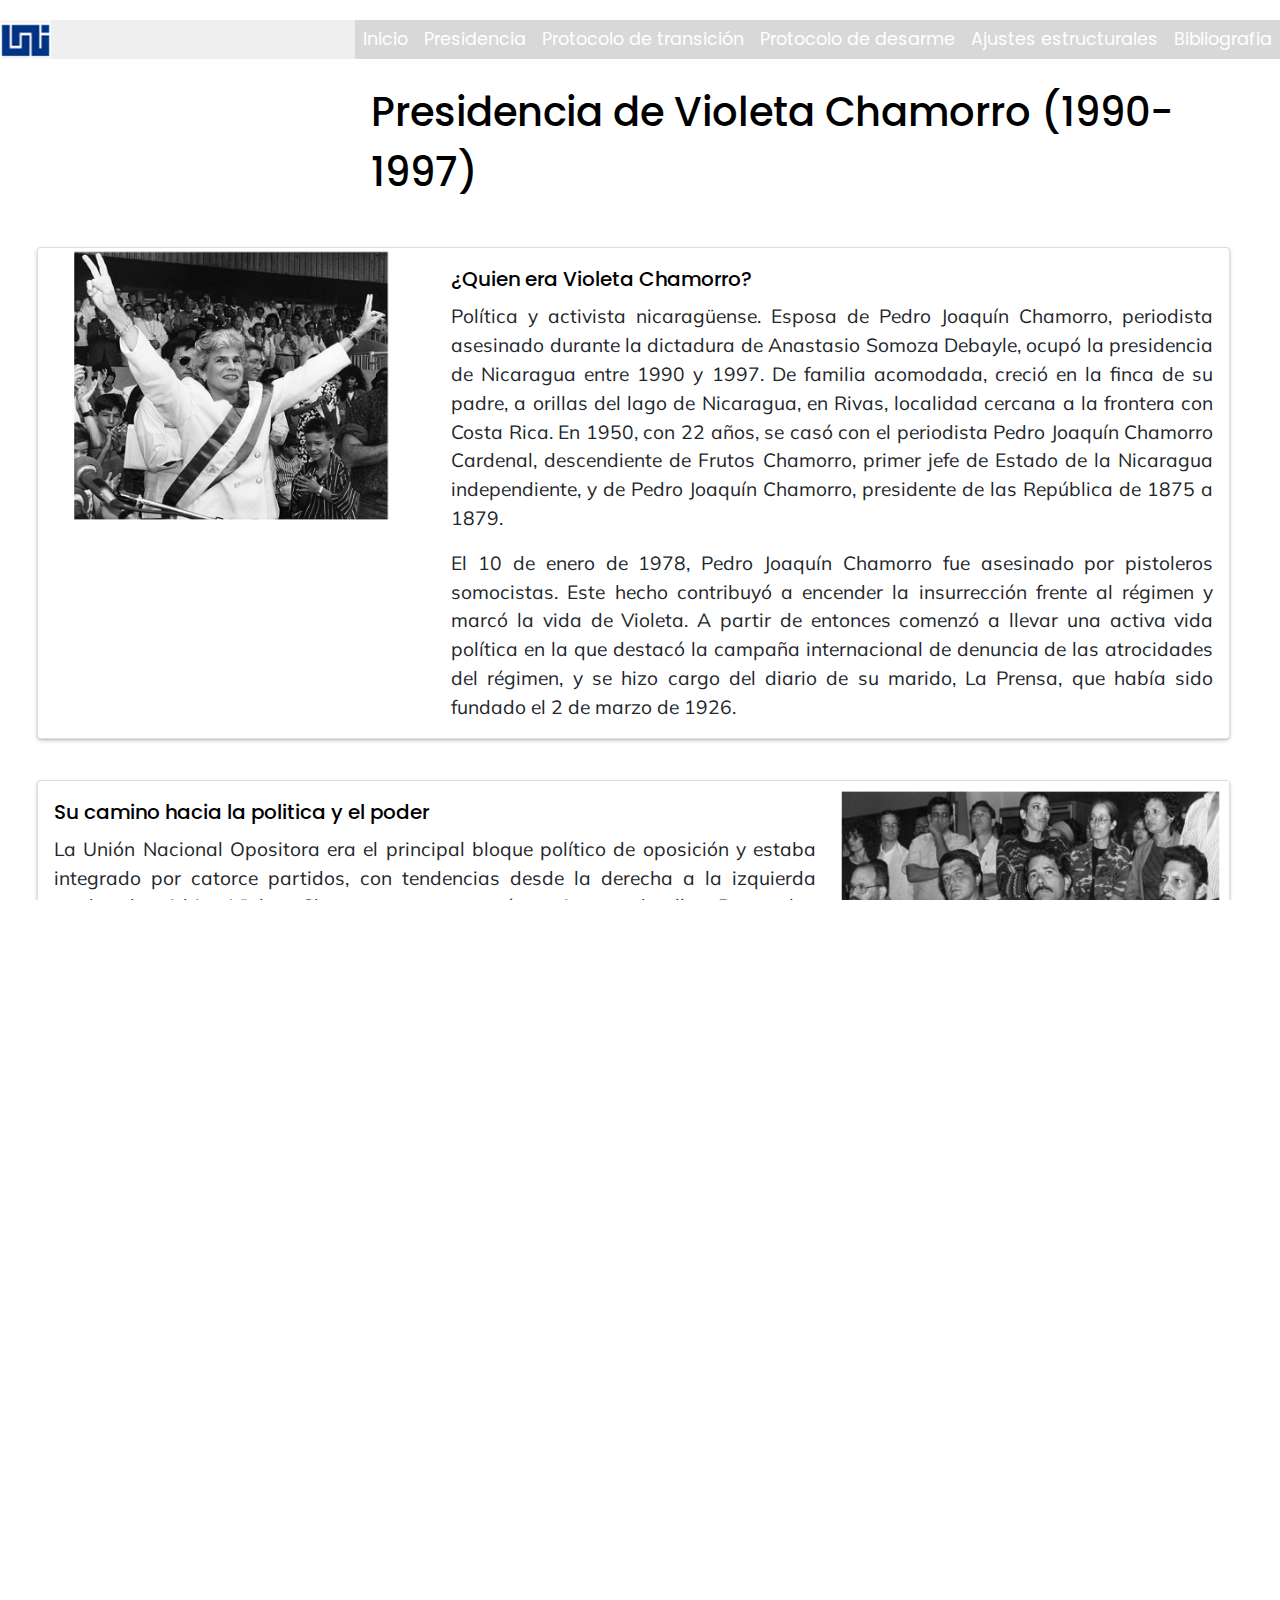
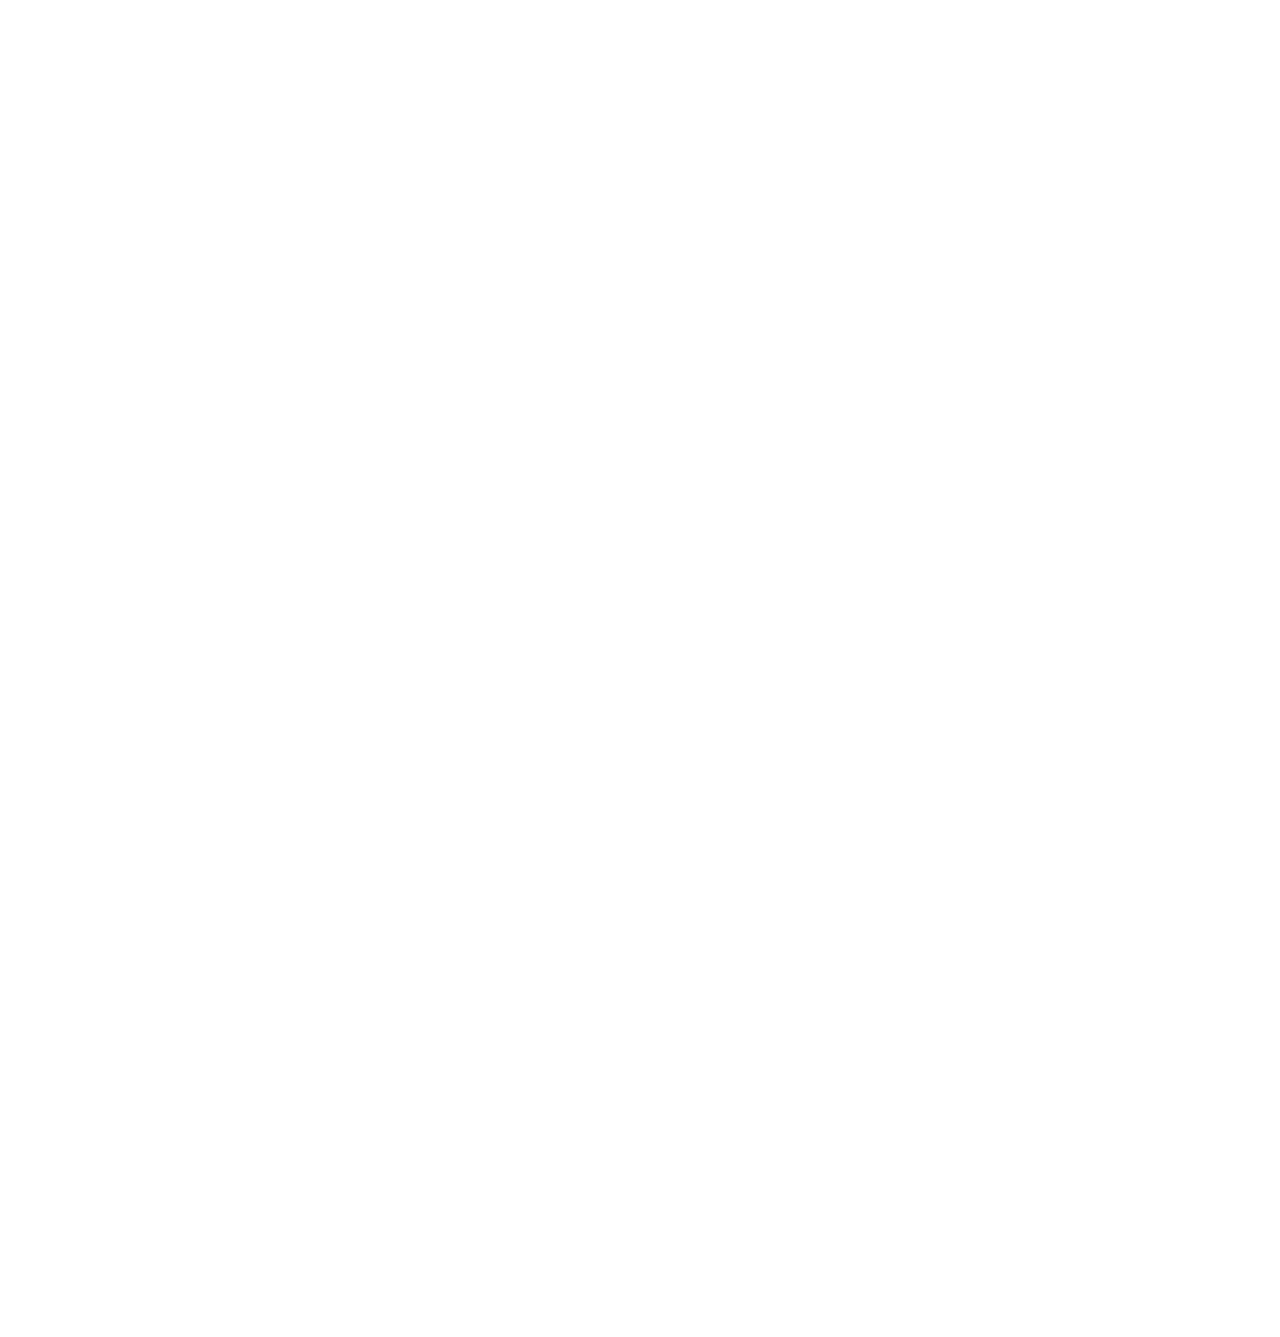
==== Seccion2.html @ 020cbe93 "PrimerCommit" ====
<!DOCTYPE html>
<html lang="en">

<head>
    <meta charset="UTF-8">
    <meta http-equiv="X-UA-Compatible" content="IE=edge">
    <meta name="viewport" content="width=device-width, initial-scale=1.0">
    <!-- Bootstrap -->
    <!-- CSS only -->
    <title>Historia Nicaragua</title>
    <link rel="icon" type="image/x-icon" href="assets/images/icon/favicon.png">
    <!-- bootstrap css -->
    <link rel="stylesheet" href="css/bootstrap.min.css">
    <!-- fontawesome css -->
    <link rel="stylesheet" href="css/fontawesome/css/all.min.css">
    <!-- custom css -->
    <link rel="stylesheet" href="css/style.css">
    <link rel="stylesheet" href="estilos.css">
    <link rel="stylesheet" href="https://cdnjs.cloudflare.com/ajax/libs/animate.css/4.1.1/animate.min.css" />

</head>

<body>

    <!-- <div id="preloder" class="my-bg layer-a z-n1-a">
        <svg viewBox="0 0 24 24" fill="none" xmlns="http://www.w3.org/2000/svg">
            <g fill="#242424">
                <circle cx="4" cy="12" r="2" />
                <circle cx="12" cy="12" r="2" />
                <circle cx="20" cy="12" r="2" />
            </g>
        </svg>
    </div> -->

    <header class="navbar navbar-expand-lg ">
        <div class="container-xxl px-lg-0">
            <!--<a class="fw-bold h4 mb-0" href="#">PhotoWorld</a>-->
            <img class="LogoUni" src="assets/images/slider/LogoPrueba.png" alt="" style="width: 4%;">
            <button class="navbar-toggler shadow-none" type="button" data-bs-toggle="collapse" data-bs-target="#bsnav"
                aria-controls="bsnav" aria-expanded="false" aria-label="Toggle navigation">
                <i class="fas fa-ellipsis-h h1 m-0"></i>
                <!--  <i class="fas fa-bars h1 m-0"></i> -->
            </button>
            <div class="collapse navbar-collapse" id="bsnav">
                <ul class="navbar-nav ms-auto mb-2 mb-lg-0">
                    <li class="nav-item">
                        <a class="nav-link" href="index.html">Inicio</a>
                    </li>
                    <li class="nav-item">
                        <a class="nav-link" href="Seccion2.html">Presidencia</a>
                    </li>
                    <li class="nav-item">
                        <a class="nav-link" href="Seccion3.html">Protocolo de transición</a>
                    </li>
                    <li class="nav-item">
                        <a class="nav-link" href="Seccion4.html">Protocolo de desarme</a>
                    </li>
                    <li class="nav-item">
                        <a class="nav-link" href="Seccion5.html">Ajustes estructurales</a>
                    </li>
                    <li class="nav-item">
                        <a class="nav-link" href="Seccion6.html">Bibliografia</a>
                    </li>
                    <!--<li class="nav-item bg-main contact-us-btn">
                <a class="nav-link text-light" href="#">Contact us</a>
              </li>-->

                </ul>

            </div>
        </div>
    </header>

    <main>
        <div class="container-fluid TTitulo">
            <h1 class="animate__animated animate__backInDown">Presidencia de Violeta Chamorro (1990-1997)</h1>
        </div>
        <div class="container-fluid ">

            <div class="row">
                <div class="col-12">
                    <div class="card mb-3 Info1 animate__animated animate__bounceInLeft" style="max-width: 95%;"  >
                        <div class="row g-0">
                            <div class="col-md-4">
                                <img src="./assets/images/slider/VioletaBiografia.png" class="img-fluid rounded-start"
                                    alt="...">
                            </div>
                            <div class="col-md-8">
                                <div class="card-body">
                                    <h5 class="card-title">¿Quien era Violeta Chamorro?</h5>
                                    <p class="card-text" style="text-align:justify ; font-size: larger;">Política y
                                        activista nicaragüense.
                                        Esposa de Pedro Joaquín
                                        Chamorro, periodista asesinado durante la dictadura de Anastasio Somoza Debayle,
                                        ocupó la presidencia de Nicaragua entre 1990 y 1997. De familia acomodada,
                                        creció en
                                        la finca de su padre, a orillas del lago de Nicaragua, en Rivas, localidad
                                        cercana a
                                        la frontera con Costa Rica. En 1950, con 22 años, se casó con el periodista
                                        Pedro
                                        Joaquín Chamorro Cardenal, descendiente de Frutos Chamorro, primer jefe de
                                        Estado de
                                        la Nicaragua independiente, y de Pedro Joaquín Chamorro, presidente de las
                                        República
                                        de 1875 a 1879.
                                    </p>
                                    <p class=" card-text" style="text-align:justify ; font-size: larger;">El 10 de enero
                                        de
                                        1978, Pedro
                                        Joaquín Chamorro fue asesinado por
                                        pistoleros somocistas. Este hecho contribuyó a encender la insurrección frente
                                        al
                                        régimen y marcó la vida de Violeta. A partir de entonces comenzó a llevar una
                                        activa
                                        vida política en la que destacó la campaña internacional de denuncia de las
                                        atrocidades del régimen, y se hizo cargo del diario de su marido, La Prensa, que
                                        había sido fundado el 2 de marzo de 1926.
                                    </p>
                                </div>
                            </div>
                        </div>
                    </div>
                </div>
            </div>

            <div class="row">
                <div class="col-12">
                    <div class="card mb-3 Info1 animate__animated animate__bounceInRight" style="max-width: 95%;">
                        <div class="row g-0">

                            <div class="col-md-8">
                                <div class="card-body">
                                    <h5 class="card-title">Su camino hacia la politica y el poder</h5>
                                    <p class="card-text" style="text-align:justify ; font-size: larger;">
                                        La Unión Nacional Opositora era el principal bloque político de oposición y
                                        estaba
                                        integrado por catorce partidos, con tendencias desde la derecha a la izquierda
                                        moderada, si bien Violeta Chamorro no pertenecía a ninguno de ellos. Pese a las
                                        críticas sobre su escasa formación política y su débil estado de salud (sufría
                                        osteoporosis), fue elegida por ser la mejor opción para derrotar a los
                                        sandinistas,
                                        además de contar con el explícito apoyo de los Estados Unidos, la Iglesia y los
                                        presidentes de los estados vecinos.
                                    </p>

                                </div>
                            </div>

                            <div class="col-md-4">
                                <img src="./assets/images/slider/Opositores.png" class="img-fluid rounded-start"
                                    alt="...">
                            </div>
                        </div>
                    </div>
                </div>
            </div>

            <div class="row">
                <div class="col-12">
                    <div class="card mb-3 Info1 animate__animated animate__bounceInLeft" style="max-width: 95%;">
                        <div class="row g-0">
                            <div class="col-md-4">
                                <img src="./assets/images/slider/Pronostico.png" class="img-fluid rounded-start"
                                    alt="...">
                            </div>
                            <div class="col-md-8">
                                <div class="card-body">
                                    <h5 class="card-title">Su camino hacia la politica y el poder</h5>
                                    <p class="card-text" style="text-align:justify ; font-size: larger;">
                                        En las elecciones del 25 de febrero de 1990, y en contra de los pronósticos
                                        ofrecidos por las encuestas, la UNO venció con el 54,7 por ciento de los
                                        sufragios,
                                        mientras que el Frente Sandinista de Liberación consiguió el 40,8 por ciento de
                                        los
                                        votos. En la Asamblea Nacional, la UNO obtuvo 51 escaños frente a los 39 de los
                                        sandinistas. Daniel Ortega admitió su derrota y se declaró dispuesto a colaborar
                                        en
                                        la tarea de sacar a su país de la grave crisis económica que atravesaba. A los
                                        pocos
                                        días de su victoria, Violeta Chamorro reclamó al Frente Sandinista la entrega de
                                        las
                                        armas.
                                    </p>
                                    <p class=" card-text" style="text-align:justify ; font-size: larger;">Por su parte,
                                        Daniel Ortega afirmó
                                        que para hacerlo debería desmantelarse primero la Contra nicaragüense. El 19 de
                                        abril de 1990, tras largas negociaciones, los representantes del Frente
                                        Sandinista y
                                        de la Contra firmaron el acuerdo de paz por el que se ponía fin a ocho años de
                                        guerra civil. Oficialmente, el conflicto había causado la muerte de treinta mil
                                        nicaragüenses.
                                    </p>
                                </div>
                            </div>
                        </div>
                    </div>
                </div>
            </div>

            <div class="row">
                <div class="col-12">
                    <div class="card mb-3 Info1 animate__animated animate__bounceInRight" style="max-width: 95%;">
                        <div class="row g-0">

                            <div class="col-md-8">
                                <div class="card-body">
                                    <h5 class="card-title">Llegada al Poder</h5>
                                    <p class="card-text" style="text-align:justify ; font-size: medium;">
                                        Tras tomar posesión el 25 de abril en presencia de una decena de jefes de
                                        Estado, la
                                        más urgente tarea que Chamorro se planteó fue conseguir el definitivo cese de
                                        hostilidades de la Contra, que había anunciado un alto el fuego el 19 de abril y
                                        que, efectivamente, completó su desarme el 15 de junio, poniendo fin así a una
                                        guerra civil de diez años con un balance de 45.000 muertos, por citar sólo el
                                        dato
                                        más dramático de una contienda muy destructiva.
                                    </p>

                                    <p class="card-text" style="text-align:justify ; font-size: medium;">
                                        En su discurso anunció que asumía, además de la presidencia de la nación, la
                                        cartera
                                        de Defensa, y que mantenía al general Humberto Ortega, hermano del anterior
                                        presidente del Gobierno, Daniel Ortega, al frente de las Fuerzas Armadas
                                        mientras se
                                        completara la desmovilización de la Contra. Decretó la suspensión del servicio
                                        militar obligatorio y la recuperación de armas en manos de civiles. Esta
                                        decisión le
                                        granjeó graves discrepancias con los demás partidos integrantes de la UNO. El 26
                                        de
                                        abril, ocho de los catorce partidos que formaban la plataforma anunciaron su
                                        decisión de desvincularse de Violeta Chamorro.
                                    </p>

                                    <p class="card-text" style="text-align:justify ; font-size: medium;">
                                        Durante su gobierno, Chamorro logró, entre otros asuntos, completar la
                                        pacificación
                                        del país, encauzar la nación hacia el crecimiento económico, reducir la deuda
                                        exterior e impulsar la profesionalización de las Fuerzas Armadas y la Seguridad.
                                    </p>
                                </div>
                            </div>

                            <div class="col-md-4">
                                <img src="./assets/images/slider/Llegada al poder..png" class="img-fluid rounded-start"
                                    alt="...">
                            </div>
                        </div>
                    </div>
                </div>
            </div>

            <div class="row">
                <div class="col-12">
                    <div class="card mb-3 Info1  animate__animated animate__bounceInLeft" style="max-width: 95%;">
                        <div class="row g-0">
                            <div class="col-md-4">
                                <img src="./assets/images/slider/Arnoldo Aleman2.png" class="img-fluid rounded-start"
                                    alt="...">
                            </div>
                            <div class="col-md-8">
                                <div class="card-body">
                                    <h5 class="card-title">Final de su mandato</h5>
                                    <p class="card-text" style="text-align:justify ; font-size: larger;">
                                        El 10 de enero de 1997 concluyó el mandato de Chamorro y la sustituyó el líder
                                        de
                                        líder de AL, el abogado y dirigente patronal Arnoldo Alemán Lacayo, vencedor en
                                        las
                                        elecciones del 20 de octubre de 1996 y, como el ex vicepresidente Godoy y el ex
                                        presidente de la Asamblea, Alfredo César, muy crítico con su actuación
                                        presidencial.
                                        Precisamente en el Gobierno de Alemán se hizo cargo del Ministerio de Defensa el
                                        ya
                                        mencionado Pedro Joaquín Chamorro Barrios
                                    </p>
                                    <p class=" card-text" style="text-align:justify ; font-size: larger;">
                                        En 1997 publicó sus memorias, tituladas Sueños del corazón. Ese mismo año creó
                                        la
                                        Fundación Violeta Barrios de Chamorro, que fue aprobada legalmente por la
                                        Asamblea
                                        Nacional el 14 de enero de 1998. La fundación se constituyó con un capital
                                        mínimo
                                        aportado por la ex presidente de Nicaragua y con el respaldo de sus hijos.
                                        Además de
                                        los socios, se invitó a integrarse en la fundación a personalidades nacionales e
                                        internacionales, hombres y mujeres representativos de los diversos sectores del
                                        país
                                        que a lo largo de su vida profesional se han destacado por su excelencia cívica,
                                        honestidad, capacidad y voluntad de servicio publico. La misión de la fundación
                                        es
                                        contribuir a preservar una cultura de reconciliación, paz y democracia a través
                                        de
                                        la educación, la defensa de la libertad de expresión y el impulso a iniciativas
                                        para
                                        disminuir la pobreza en los sectores más desprotegidos.
                                    </p>
                                </div>
                            </div>
                        </div>
                    </div>
                </div>
            </div>


        </div>
    </main>

    <footer class="bg-dark text-center text-lg-start text-white">
        <!-- Grid container -->
        <div class="container p-4">
            <!--Grid row-->
            <div class="row mt-4">
                <!--Grid column-->
                <div class="col-lg-6 col-md-6 mb-4 mb-md-0">
                    <h5 class="text-uppercase" style="color: white;">Autores</h5>

                    <ul class="list-unstyled mb-0">
                        <li>
                            <p class="text-white"><i class="fas fa-book fa-fw fa-sm me-2"></i>Msc. Roxana Elizabeth
                                Medrano Dávila
                            </p>
                        </li>
                        <li>
                            <p class="text-white"><i class="fas fa-book fa-fw fa-sm me-2"></i>Br. Frederick Aarón Pérez
                                Rugama</p>
                        </li>
                        <li>
                            <p class="text-white"><i class="fas fa-book fa-fw fa-sm me-2"></i>Br. Dennis Eliuth Castro
                                Ramirez</p>
                        </li>
                    </ul>
                </div>
                <!--Grid column-->

                <!--Grid column-->
                <div class="col-lg-6 col-md-6 mb-4 mb-md-0">
                    <h5 class="text-uppercase " style="color: white;">Contactos</h5>

                    <ul class="list-unstyled">
                        <li>
                            <a class="btn btn-outline-light btn-floating m-1" href="https://www.facebook.com/ruacs"
                                role="button"><i class="fab fa-facebook-f"></i> Recinto Zona Norte UNI-RUACS</a>
                        </li>
                        <li>
                            <a class="btn btn-outline-light btn-floating m-1"
                                href="https://instagram.com/ruacsuni?igshid=YmMyMTA2M2Y=" role="button"><i
                                    class="fab fa-instagram"></i> Recinto Zona Norte UNI-RUACS</a>
                        </li>
                        <li>
                            <a class="btn btn-outline-light btn-floating m-1" href="https://github.com/CuboSix"
                                role="button"><i class="fab fa-github"></i> GitHub-DennisCR</a>
                            <a class="btn btn-outline-light btn-floating m-1" href="https://github.com/Aaron-kun7w7"
                                role="button"><i class="fab fa-github"></i> GitHub-FrederickPR</a>
                        </li>
                    </ul>
                </div>

    </footer>



    <!-- Bootstrap JS -->
    <!-- JavaScript Bundle with Popper -->
    <!-- JavaScript Bundle with Popper -->
    <script src="https://cdn.jsdelivr.net/npm/bootstrap@5.2.2/dist/js/bootstrap.bundle.min.js"
        integrity="sha384-OERcA2EqjJCMA+/3y+gxIOqMEjwtxJY7qPCqsdltbNJuaOe923+mo//f6V8Qbsw3"
        crossorigin="anonymous"></script>

    <!-- jquery js -->
    <script src="js/jquery.js"></script>
    <!-- bootstrap js -->
    <script src="js/bootstrap.min.js"></script>
    <!-- custom js -->
    <script src="js/script.js"></script>
</body>

</html>
---- css/style.css ----
@import url(https://fonts.googleapis.com/css2?family=Poppins&display=swap);
@import url(https://fonts.googleapis.com/css2?family=Muli&display=swap);

:root {
	--body-f: 'Muli', sans-serif;
	--tile-f: 'Poppins', sans-serif;
	--primary-color: #FFFFFF;
	--main-color: #7fe9fd;
	--secondary-color: rgba(64,224,208,0.1);
	--text-color-dark: #000000;
	--shadow-dark: 0px 0px 19px 0px rgba(0, 0, 0, 0.24);
	--shadow: 0px 0px 10px 0px rgba(0, 0, 0, 0.10) !important;
	--btm-shadow: 0px 13px 24px 0px rgba(0, 0, 0, 0.08);
	--text-shadow: 1px 1px 5px rgba(0, 0, 0, 0.2);
}
/*==========================================
  1. Default CSS
============================================*/
* {
	margin: 0;
	padding: 0;
	box-sizing: border-box;
}
html {
	scroll-behavior: smooth;
}
body{
	position: relative;
}
body,
html {
	width: 100vw;
	height: 100%;
	margin: 0;
	padding: 0;
	overflow-x: hidden;
	overflow-y: auto;
	font-family: var(--body-f);
	background-color: var(--primary-color);
	transition: .6s all ease;
}
@media (max-width:991px) {
	html {
		font-size: 88%;
	}
}
@media (max-width:600px) {
	html {
		font-size: 87%;
	}
}
h1,h2,h3,h4,h5,h6 {
	font-family: var(--tile-f);
	color: var(--text-color-dark);
	font-weight: 500;
	line-height: 1.5;
	transition: .6s all ease;
}
p {
	font-family: var(--body-f);
	font-size: 1rem;
	font-weight: 400;
	line-height: 1.5;
	transition: .6s all ease;
}
ul li {
	list-style: none;
}
a,
a:active,
a:hover {
	text-decoration: none;
	color: var(--text-shadow);
	/*color: red;*/
}
img {
	width: 100%;
	height: auto;
}
.tf{
	font-family: var(--tile-f);
}
.primary-bg {
	background-color: var(--primary-color);
}
.secondary-bg {
	background-color: var(--secondary-color);
}
.bg-main{
	background-color: var(--main-color);
}
.primary-text {
	color: var(--text-color-dark);
}
.shadow-dark {
	-webkit-box-shadow: var(--shadow-dark);
	-moz-box-shadow: var(--shadow-dark);
	box-shadow: var(--shadow-dark);
}
.shadow {
	-webkit-box-shadow: var(--shadow);
	-moz-box-shadow: var(--shadow);
	box-shadow: var(--shadow);
}
.shadow-none {
	-webkit-box-shadow: none !important;
	-moz-box-shadow: none !important;
	box-shadow: none !important;
}
.text-shadow {
	text-shadow: var(--text-shadow);
}
.text-justify {
	text-align: justify;
}
.main-btn {
	background-color: var(--main-color);
	color: var(--primary-color);
	border-radius: 1.563rem;
	padding: .563rem 1.25rem;
	transition: .6s all ease;
	display: inline-block;
}
.main-btn:hover {
	/*transform: scale(1.06);*/
	transform: scale(1.06) translateY(-5px);
}
/*-------------------------------------------------
	Preloder
--------------------------------------------------*/
#preloder {
	position: fixed;
	left: 0;
	top: 0;
	width: 100%;
	height: 100%;
	background-color: var(--primary-color);
	display: flex;
	z-index: 999;
	justify-content: center;
	align-items: center;
}
#preloder svg{
	width: 5rem;
}
#preloder svg g{
	transform-origin:center center;animation:rotate-center 1s cubic-bezier(.55,.085,.68,.53) infinite alternate forwards
}
.loaded {
	visibility: hidden;
	opacity: 0;
}
@keyframes rotate-center {
    0% {
        -webkit-transform: rotate(0);
        transform: rotate(0)
    }

    to {
        -webkit-transform: rotate(360deg);
        transform: rotate(360deg)
    }
}

/*==========================================
  1. header section CSS
============================================*/
header.navbar{
	top: 0;
    background-color: var(--white-color-95);
    z-index: 100;
    transition: padding 0.5s ease, background 0.5s ease, box-shadow 0.5s ease, border 0.5s ease;
    padding-top: 1.25rem;
	padding-bottom: .6rem;
	background-color: transparent;
	width: 100%;
}
header.add-header{
	background-color: var(--primary-color);
	position: fixed;
	padding-top: .6rem;
	-webkit-box-shadow: var(--btm-shadow);
    -moz-box-shadow: var(--btm-shadow);
    box-shadow: var(--btm-shadow);
}
header *{
	color: var(--primary-color);
	background-color: rgba(0, 0, 0, 0.032);
}
header.add-header *{
	color: var(--text-color-dark) !important;
	background-color: white;
}

header .navbar-nav li a {
    font-family: var(--tile-f);
    font-size: 1.1rem;
    transition: .6s all ease;
    padding: .4rem 1rem;
}
header .navbar-nav li a:hover{
	opacity: .8;
	text-shadow: var(--text-shadow);
}
header.add-header .contact-us-btn{
	background-color: transparent !important;
}
/*--------------------------------------------------
	Bs Slider
----------------------------------------------------*/
.bs-slider {
	margin-top: -4.75rem;
}
@media (max-width:991px) {
	.bs-slider {
		margin-top: 4rem;
	}
}
@media (max-width: 767px) {
	.bs-slider {
		margin-top: 3.5rem;
	}
}
.bs-slider .carousel-item{
	transition:.6s ease-in-out !important;
}
.bs-slider .carousel-item.active{
	display: flex;
	align-items: center;
}
.bs-slider .carousel-item .carousel-caption{
	z-index: 3;
	bottom: inherit;
	text-align: left;
}




/*img animation*/
.bs-slider .carousel-item img{
	-webkit-animation: kenburns-left 25s ease-out both;
	        animation: kenburns-left 25s ease-out both;
}
@-webkit-keyframes kenburns-left {
  0% {
    -webkit-transform: scale(1) translate(0, 0);
            transform: scale(1) translate(0, 0);
    -webkit-transform-origin: 16% 50%;
            transform-origin: 16% 50%;
  }
  100% {
    -webkit-transform: scale(1.25) translate(-20px, 15px);
            transform: scale(1.25) translate(-20px, 15px);
    -webkit-transform-origin: left;
            transform-origin: left;
  }
}
@keyframes kenburns-left {
  0% {
    -webkit-transform: scale(1) translate(0, 0);
            transform: scale(1) translate(0, 0);
    -webkit-transform-origin: 16% 50%;
            transform-origin: 16% 50%;
  }
  100% {
    -webkit-transform: scale(1.25) translate(-20px, 15px);
            transform: scale(1.25) translate(-20px, 15px);
    -webkit-transform-origin: left;
            transform-origin: left;
  }
}
/*text animation*/
.r-to-l-a {
	-webkit-animation: tracking-in-contract 1.3s cubic-bezier(0.250, 0.460, 0.450, 0.940) both;
	        animation: tracking-in-contract 1.3s cubic-bezier(0.250, 0.460, 0.450, 0.940) both;
}
@-webkit-keyframes tracking-in-contract {
  0% {
    opacity: 0;
    -webkit-transform: translateX(500px);
            transform: translateX(500px);
  }
  40% {
    opacity: 0.6;
  }
  100% {
    opacity: 1;
    -webkit-transform: translateX(0);
            transform: translateX(0);
  }
}
@keyframes tracking-in-contract {
  0% {
    opacity: 0;
    -webkit-transform: translateX(500px);
            transform: translateX(500px);
  }
  40% {
    opacity: 0.6;
  }
  100% {
    opacity: 1;
    -webkit-transform: translateX(0);
            transform: translateX(0);
  }
}


/*carousel control btn*/
.bs-slider .carousel-control-next, 
.bs-slider .carousel-control-prev{
	opacity: 1;
}
.bs-slider .carousel-control-next .control-btn, 
.bs-slider .carousel-control-prev .control-btn{
	cursor: pointer;
	background-color: var(--primary-color);
	padding: .5rem .8rem;
	transition: visibility .2s, opacity .6s linear, top .0s ease, transform .5s ease;
}
@media (max-width:991px) {
	.bs-slider .carousel-control-next .control-btn, 
	.bs-slider .carousel-control-prev .control-btn{
		padding:.4rem .5rem;
	}
}
@media (min-width:991px) {
	.bs-slider .carousel-control-next .control-btn, 
	.bs-slider .carousel-control-prev .control-btn{
		visibility: hidden;
		opacity: 0;
		transform: scale(0);
		-webkit-transform: scale(0);
	}
	.bs-slider:hover .carousel-control-next .control-btn, 
	.bs-slider:hover .carousel-control-prev .control-btn{
		visibility: visible;
		opacity: 1;
		transform: scale(1);
		-webkit-transform: scale(1);
	}
}


/*mouse Scroll*/
.scroll-box{    
    position: absolute;
    right: 0;
    bottom: 0;
    left: 0;
    z-index: 2;
    display: flex;
    justify-content: center;
    padding: 0;
    margin-right: 15%;
    margin-bottom: 1rem;
    margin-left: 15%;
    list-style: none;
}
/*Mouse scroll animation css*/
.scroll-box .scroll-downs {
    position: absolute;
    right: 0;
    bottom: 0;
    left: 0;
    margin: auto;
    width : 2.125rem;
    height: 3.438rem;
}
.scroll-box .mousey {
    width: .188rem;
    padding: .625rem .938rem;
    height: 2.188rem;
    border-top: 2.5px solid var(--primary-color);
    border-bottom: 2px solid var(--primary-color);
    border-left: 1.5px solid var(--primary-color);
    border-right: 1.5px solid var(--primary-color);
    border-top-left-radius: 55px;
    border-top-right-radius: 55px;
    border-bottom-left-radius: 55px;
    border-bottom-right-radius: 55px;
    transition: all .5s ease-in;
    border-radius: 25px;
    opacity: 0.75;
    box-sizing: content-box;
    background-color: rgba(30,30,30,0.4);
}
.scroll-box .scroller {
    width: .188rem;
    height: .75rem;
    border-radius: 25%;
    background-color: var(--primary-color);
    transition: all .5s ease-in;
    animation: scroll 2s infinite 2s;
}
@keyframes scroll{
	0%,
	100%,
	20%,
	50%,
	80%{
		transform: translateY(5px);
	}
	40%{
		transform: translateY(-5px);
	}
	60%{
		transform: translateY(-5px);
	}
}
---- estilos.css ----
.Fondo1{
   position: relative;
    height: 80vh;
    
}

@media (max-width: 768px) {
    .container-fluid {
        grid-template-columns: repeat(3, 1fr);
    }
	
	.LogoUni{
		width: 7rem;
		height: 2rem;
		margin-top: 13%;
	}

	.AcercaDe{
		margin-left: -18%;
	}
	
}

.ContenedorTarjetas {
	margin-top: 3.5%;
	margin-bottom: 5%;
	display: flex;
	justify-content: space-between;

}

@media screen and (max-width: 600px) {
	.ContenedorTarjetas {
		display: flex;
		flex-direction: column;
		justify-content: space-between;

	}
}

.Titulo{

    
    padding-top: 1%;
    padding-left: 35%;
    padding-bottom: 1%;
    padding-top: 1%;
    border-radius: 10px;
    
}

.Titulo2{

    align-content: center;
    padding-top: 1%;
    padding-left: 22%;
    padding-bottom: 1%;
    margin-top: 2%;
    margin-left: 12%;
    border-radius: 10px;
}

.Titulo3{

    align-content: center;
    font-style: italic;
    margin-left: 65%;
}

.Tarjeta1{
    margin-left: 5%;
 
}

.Tarjeta2{
    margin-left: -2%;
 
}

.Tarjeta3{
    margin-left: -3%;
 
}

.Tarjetas{
   
    height: 90%;
    padding-top: 5%;
 
}

.Creditos{
    position: absolute;
    width: 100%;
    height: auto;
}

.menu{
   
    margin-top: 1.5%;
    margin-left: 15%;
    width: 15%;
}

.Opcion1{
    padding-right: 5%;
}

.Opcion2{
    padding-left: 10%;
}

/* Aqui empieza la seccion 2 */
.Info1{
    margin-left: 2%;
    margin-top: 2%;
    box-shadow: rgba(50, 50, 93, 0.25) 0px 2px 5px -1px, rgba(0, 0, 0, 0.3) 0px 1px 3px -1px;
}

.TTitulo{
   
    padding-top: 1%;
    padding-left: 29%;
    padding-bottom: 1%;
    border-radius: 10px;
    
}

/* Aqui empieza la seccion 3 */

.TTitulo2{
   
    padding-top: 1%;
    padding-left: 39%;
    padding-bottom: 1%;
    border-radius: 10px;
    
}

.ProtocoloT{
   
    padding-top: 1%;
    padding-bottom: 1%;


}

/* Aqui empieza la seccion 4*/

.contenedor {
	position: relative;
	width: 100%;
	margin: 0 auto;
	transition: all 0.3s ease-out;
	margin-top: 50px;
	margin-bottom: 20px;
	display: block;
}

.contenedor-cards {
	display: flex;
	flex-wrap: wrap;
	justify-content: center;
}

.contenedor-cards .contenedor-card-item {
	-webkit-box-sizing: border-box;
	-moz-box-sizing: border-box;
	-o-box-sizing: border-box;
	width: 25%;
	margin: 1%;
	-webkit-transition: all 0.3s ease-out;
	-o-transition: all 0.3s ease-out;
	transition: all 0.3s ease-out;
	border-radius: 5px;
	
}

.contenedor-cards .contenedor-card-item:hover {
	box-shadow: 0 15px 30px rgba(0,0,0,0.3);
	-webkit-transform: translateY(-10px);
	-ms-transform: translateY(-10px);
	-o-transform: translateY(-10px);
	transform: translateY(-10px);
}

.contenedor-card-item-wrapper {
	overflow: hidden;
	position: relative !important;
	background: #3E2723;
	border-radius: 5px;
}

.contenedor-card-item img {
	max-width: 100%;
	position: relative;
	top: 0;
	-webkit-transition: all 0.3s cubic-bezier(0.645, 0.045, 0.355, 1);
	transition: all 0.3s cubic-bezier(0.645, 0.045, 0.355, 1);
	border-radius: 5px;
}

.contenedor-card-item .contenedor-info {
	position: absolute;
	width: 100%;
	height: 70px;
	bottom: -70px;
	-webkit-transition: all 0.5s cubic-bezier(0.645, 0.045, 0.355, 1);
	transition: all 0.5s cubic-bezier(0.645, 0.045, 0.355, 1);
}

.contenedor-card-item .contenedor-info .fondo {
	background: -moz-linear-gradient(top, rgba(0,0,0,0) 0%, rgba(0,0,0,0.73) 53%, rgba(0,0,0,0.88) 100%);
background: -webkit-linear-gradient(top, rgba(0,0,0,0) 0%,rgba(0,0,0,0.73) 53%,rgba(0,0,0,0.88) 100%);
background: linear-gradient(to bottom, rgba(0,0,0,0) 0%,rgba(0,0,0,0.73) 53%,rgba(0,0,0,0.88) 100%);
filter: progid:DXImageTransform.Microsoft.gradient( startColorstr='#00000000', endColorstr='#e0000000',GradientType=0 );
	width: 100%;
	height: 100%;
	position: absolute;
	top: 0;
	left: 0;
}

.contenedor-card-item .contenedor-info .info {
	color: #fff;
	position: relative;
	z-index: 500;
	padding: 20px 15px;
}

.contenedor-card-item .contenedor-info .info .titulo {
  margin: 0;
  font-size: 20px;
}

.contenedor-card-item .contenedor-info .info .categoria {
	display: block;
	font-size: 10px;
}

.contenedor-card-item:hover .contenedor-info {
	bottom: 0;
}

.contenedor-card-item:hover img {
	top: -30px;
	-webkit-transform: rotate(-5deg) scale(2);
	-ms-transform: rotate(-5deg) scale(2);
	-o-transform: rotate(-5deg) scale(2);
	transform: rotate(-5deg) scale(2);
}

@media screen and (max-width: 900px) {
	.contenedor-card-item:hover img {
    top: -30px;
    -webkit-transform: rotate(-5deg) scale(1.3);
    -ms-transform: rotate(-5deg) scale(1.3);
    -o-transform: rotate(-5deg) scale(1.3);
    transform: rotate(-5deg) scale(1.3);
  }

	.contenedor-card-item .contenedor-info {
		bottom: 0;
	}
}

@media screen and (max-width: 767px) {
	.contenedor {
		width: 95%;
	}

	.contenedor-cards .contenedor-card-item {
		width: 48%;
		margin: 1%;
	}
}

@media screen and (max-width: 550px) {
  .contenedor-cards .contenedor-card-item {
    width: 60%;
    margin: 10px auto;
  }
}

@media screen and (max-width: 480px) {
	.contenedor {
		width: 90%;
	}
  
  .contenedor-cards .contenedor-card-item {
    width: 90%;
  }
}

@media screen and (max-width: 400px) {
	.contenedor {
		width: 100%;
	}
}
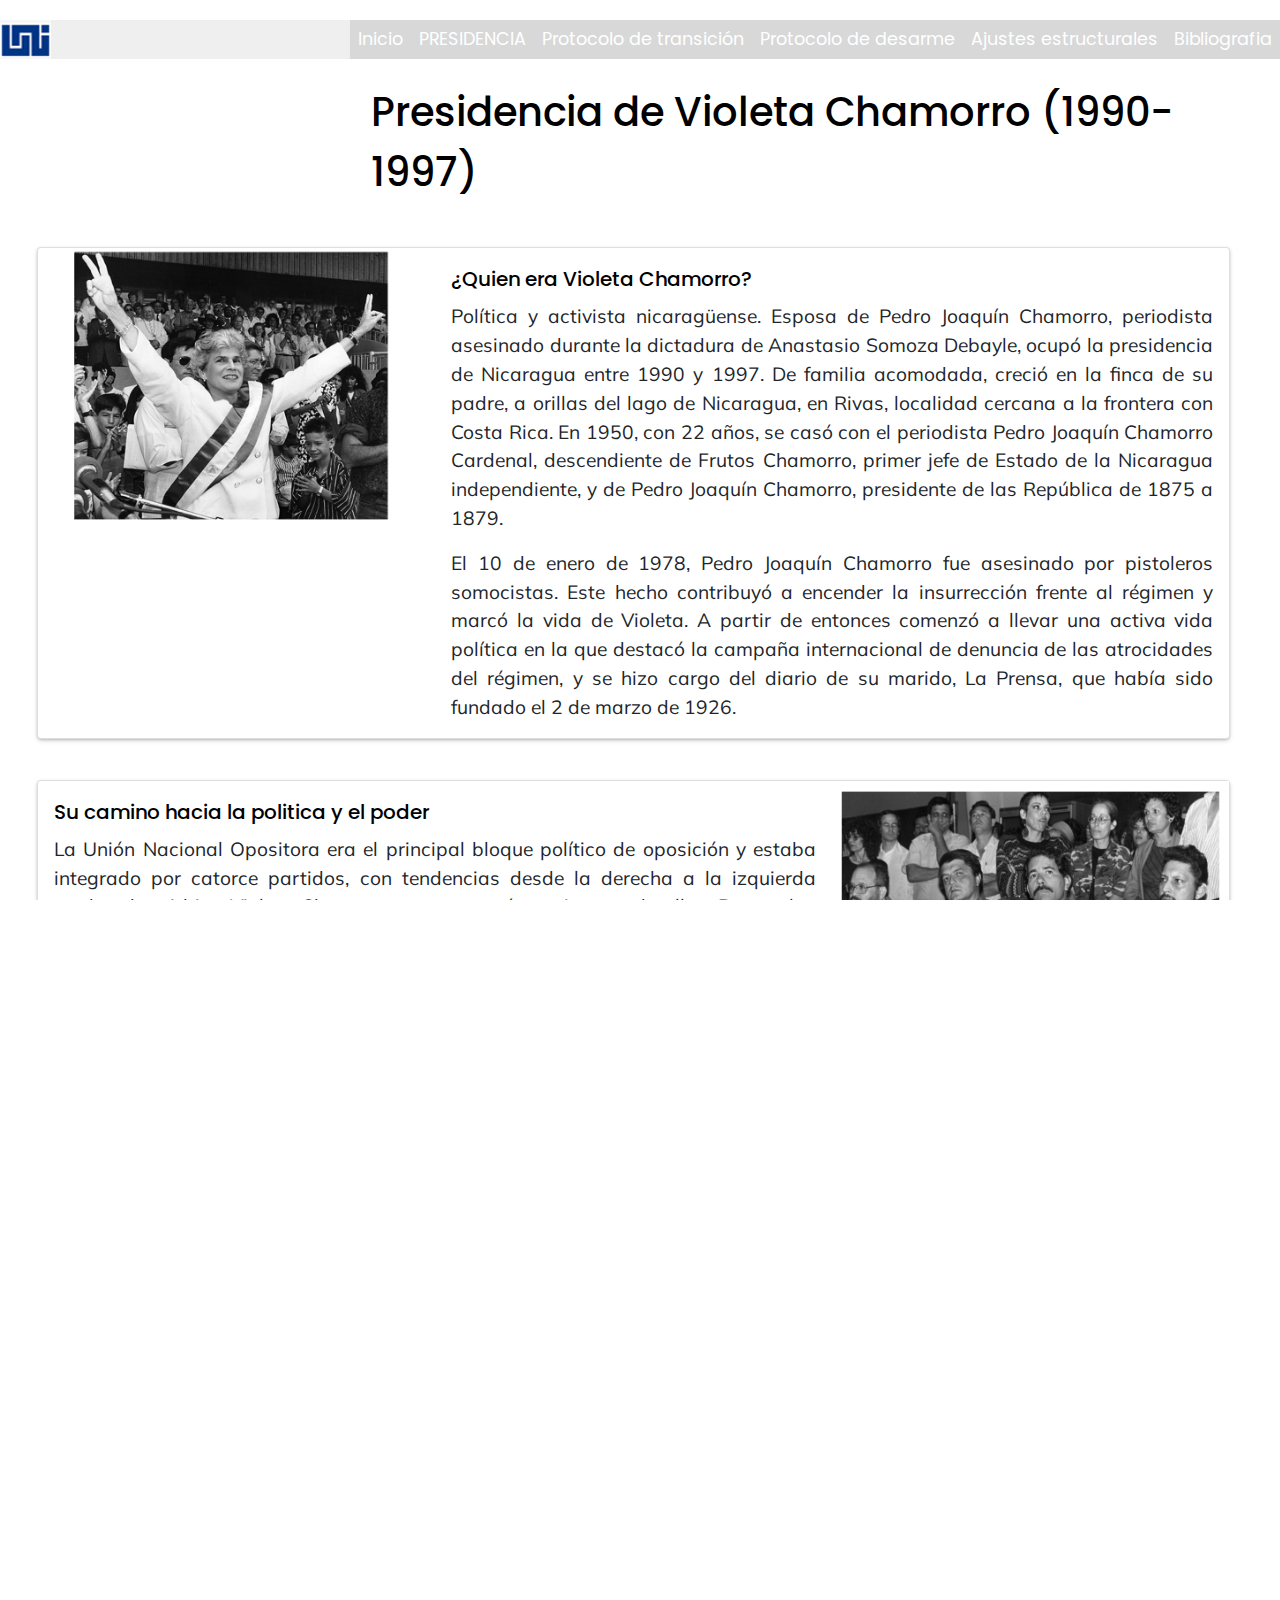
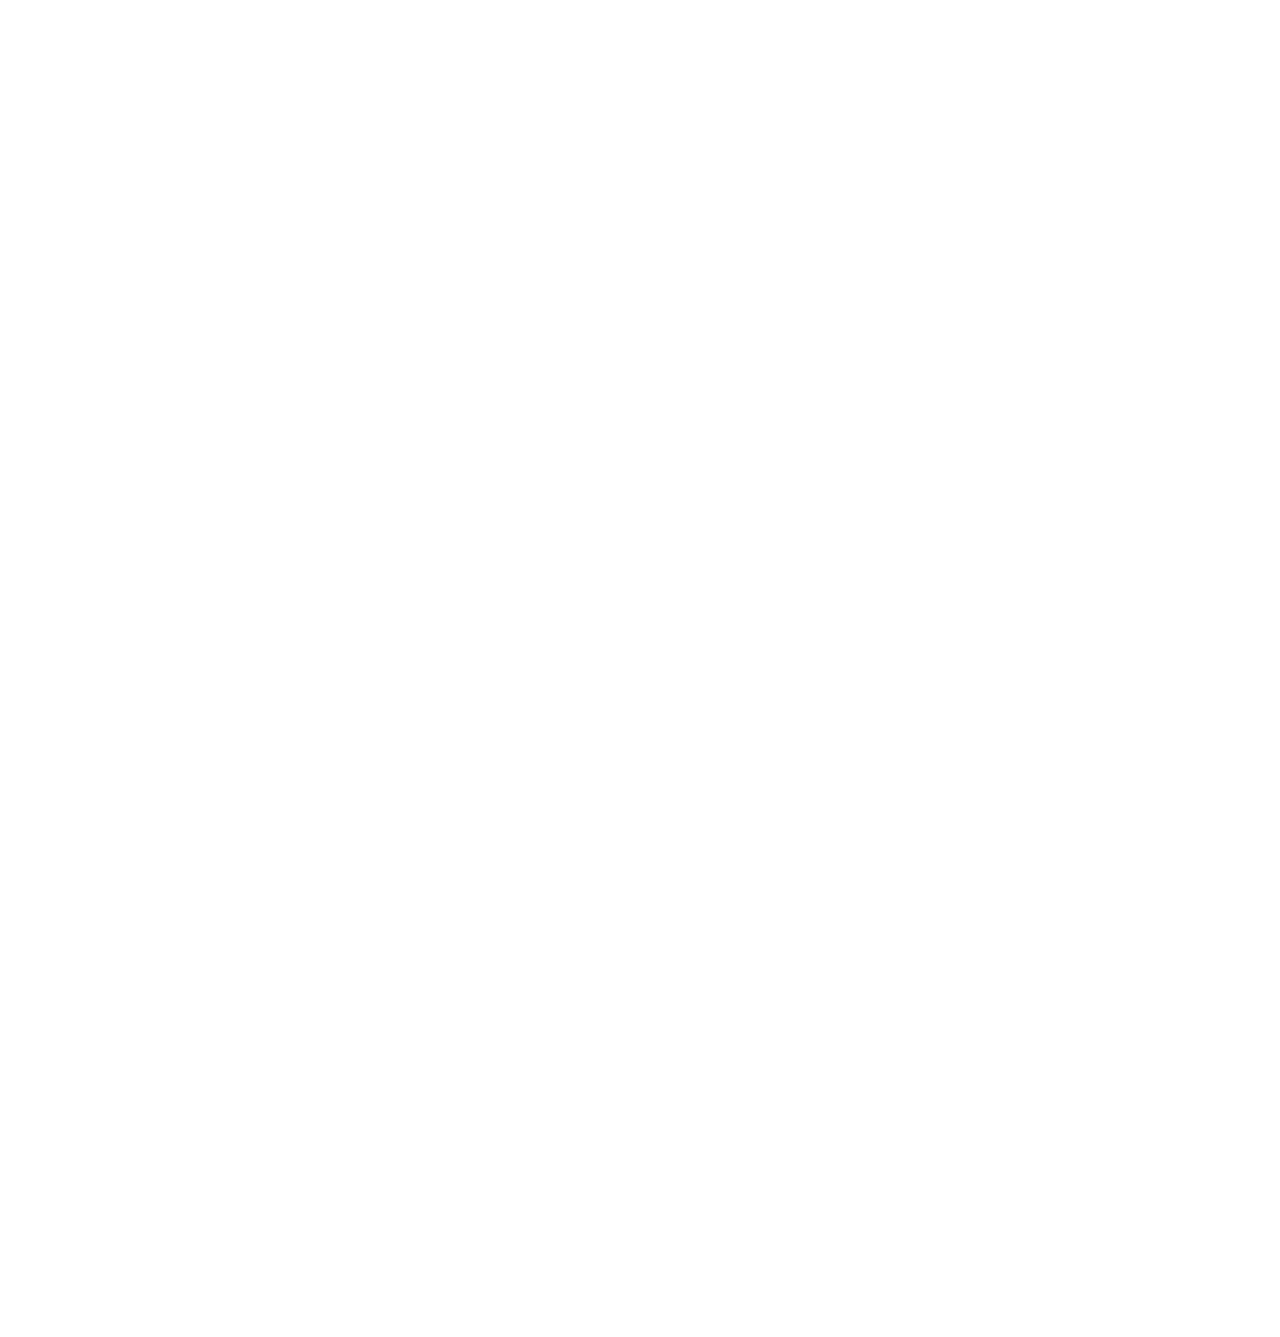
==== commit 33a73d30: "Arreglando titulo de menu" ====
--- a/Seccion2.html
+++ b/Seccion2.html
@@ -47,7 +47,7 @@
                         <a class="nav-link" href="index.html">Inicio</a>
                     </li>
                     <li class="nav-item">
-                        <a class="nav-link" href="Seccion2.html">Presidencia</a>
+                        <a class="nav-link" href="Seccion2.html">PRESIDENCIA</a>
                     </li>
                     <li class="nav-item">
                         <a class="nav-link" href="Seccion3.html">Protocolo de transición</a>
@@ -373,4 +373,4 @@
     <script src="js/script.js"></script>
 </body>
 
-</html>+</html>
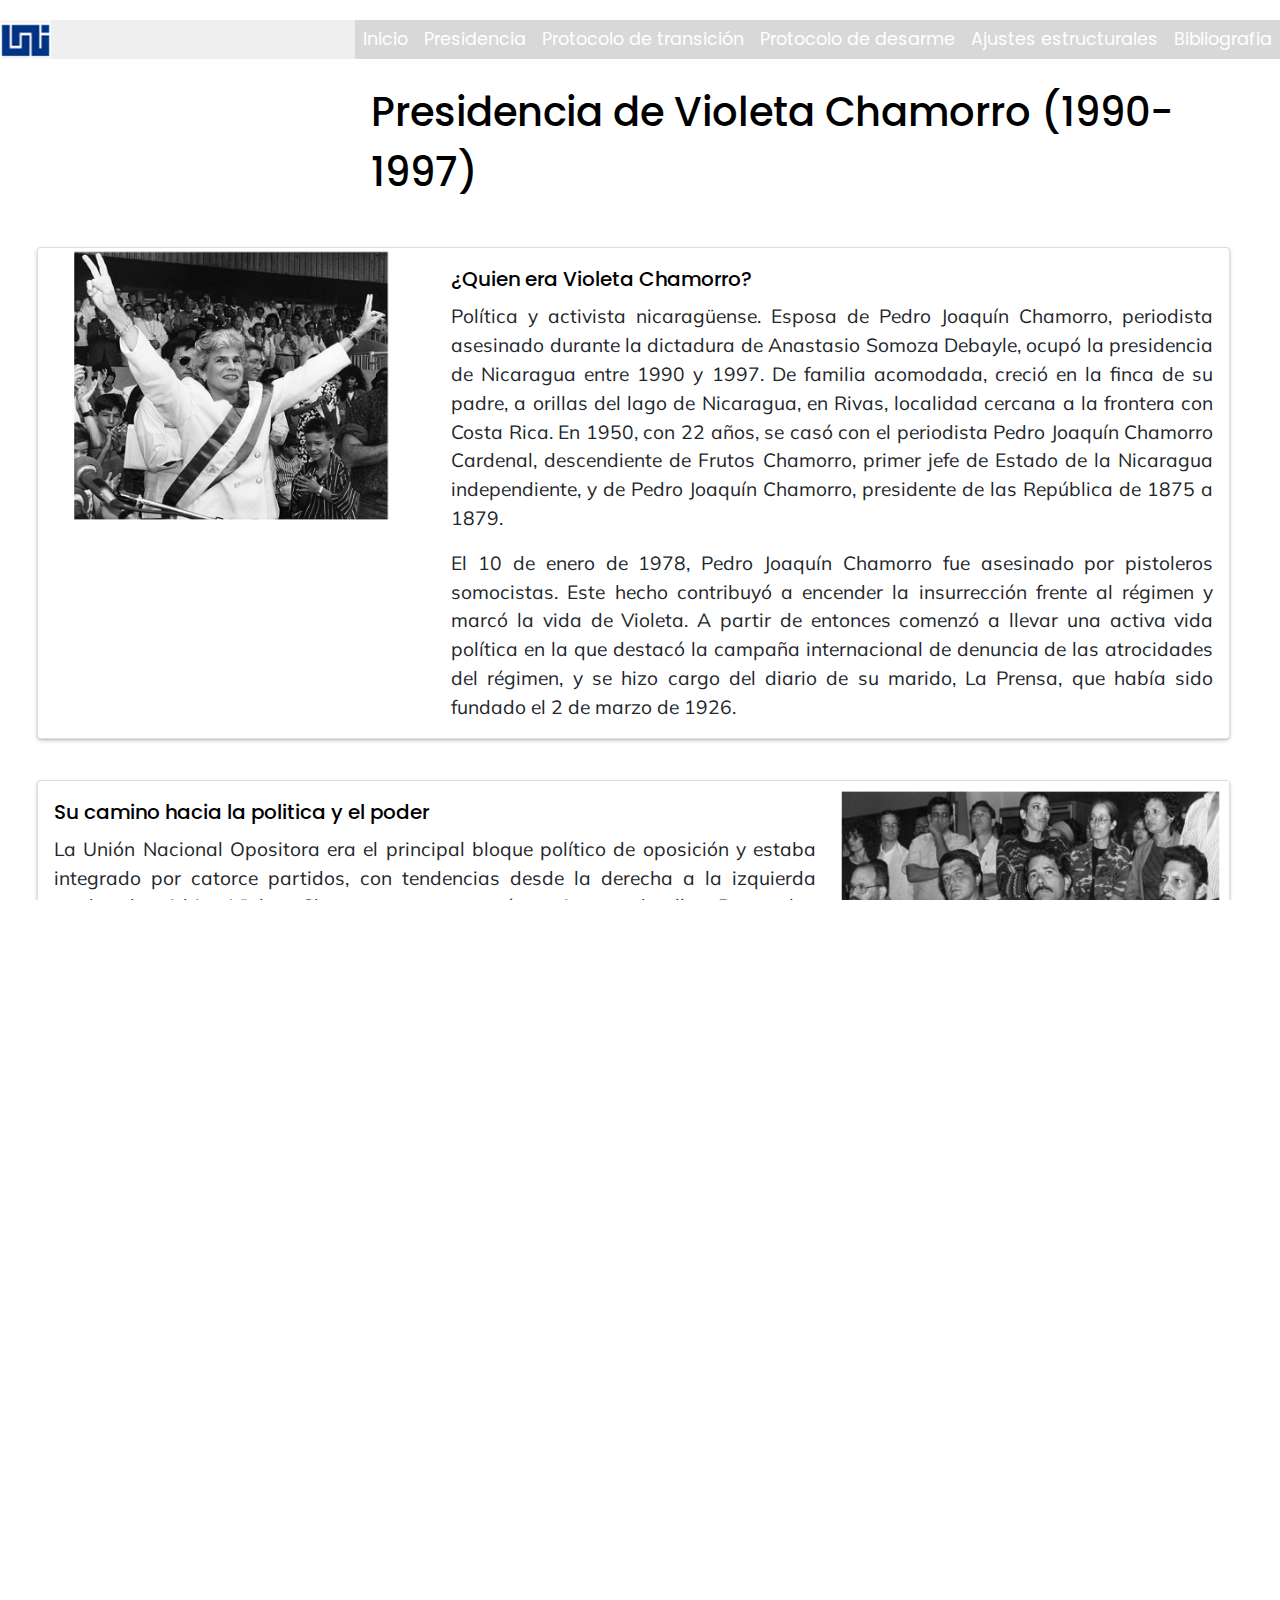
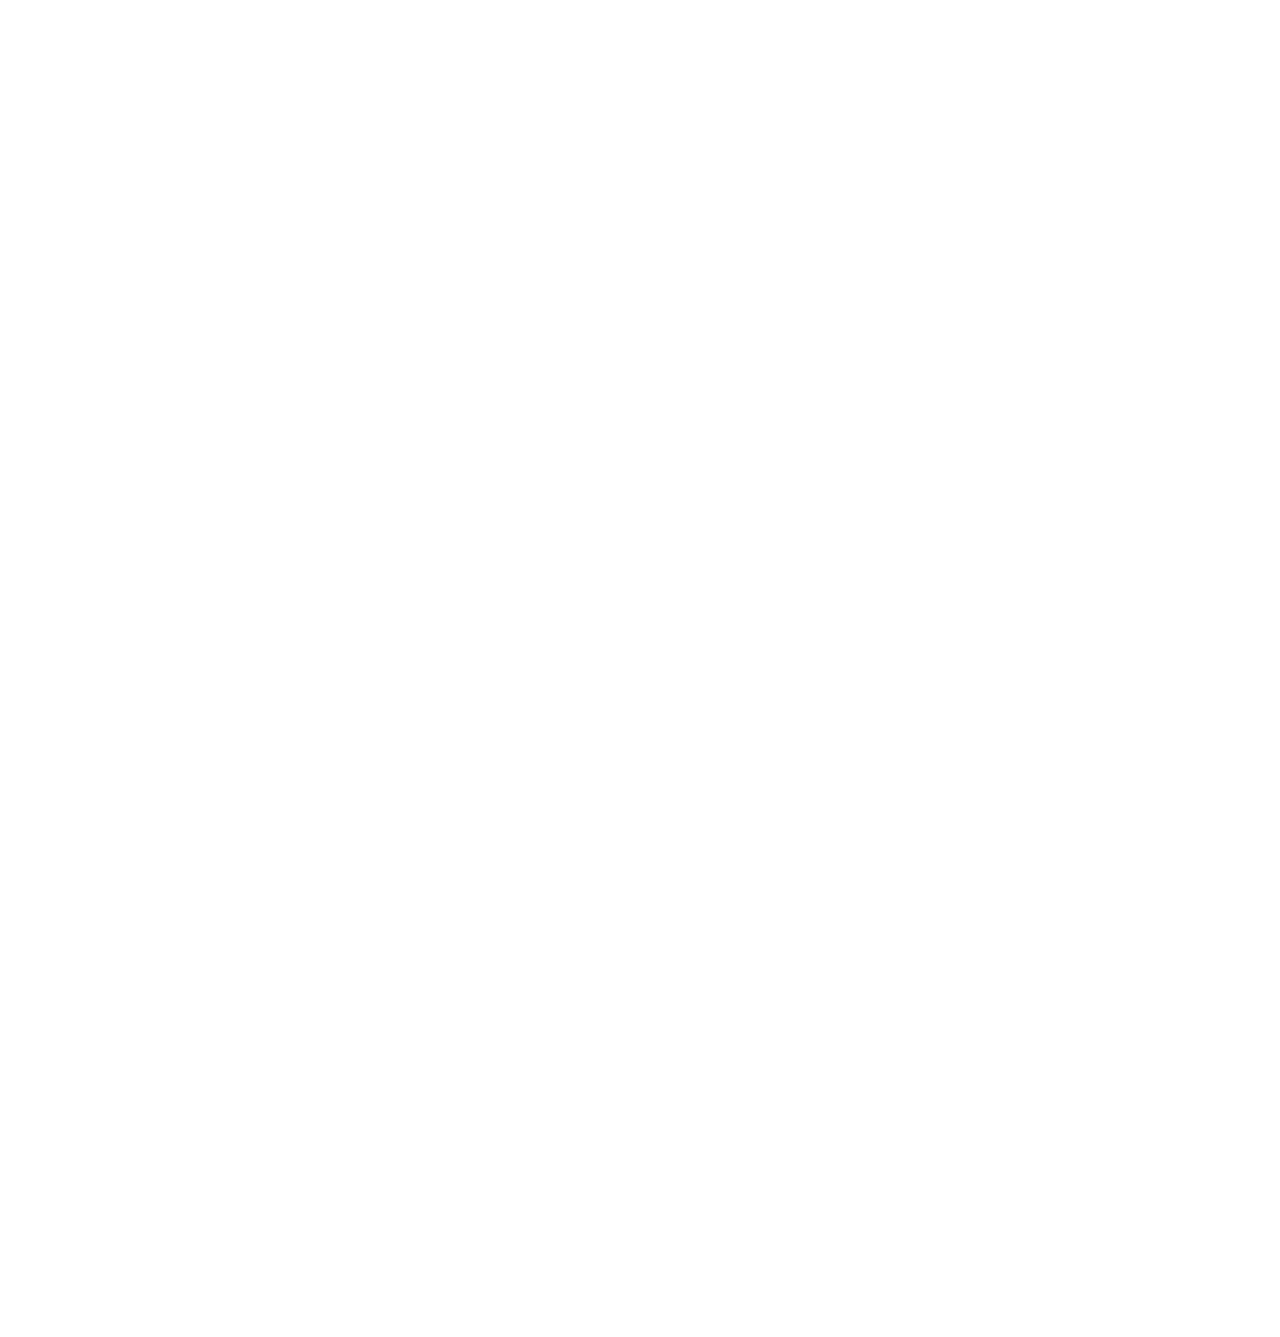
==== commit 80b963e7: "arreglando el arreglo" ====
--- a/Seccion2.html
+++ b/Seccion2.html
@@ -47,7 +47,7 @@
                         <a class="nav-link" href="index.html">Inicio</a>
                     </li>
                     <li class="nav-item">
-                        <a class="nav-link" href="Seccion2.html">PRESIDENCIA</a>
+                        <a class="nav-link" href="Seccion2.html">Presidencia</a>
                     </li>
                     <li class="nav-item">
                         <a class="nav-link" href="Seccion3.html">Protocolo de transición</a>
